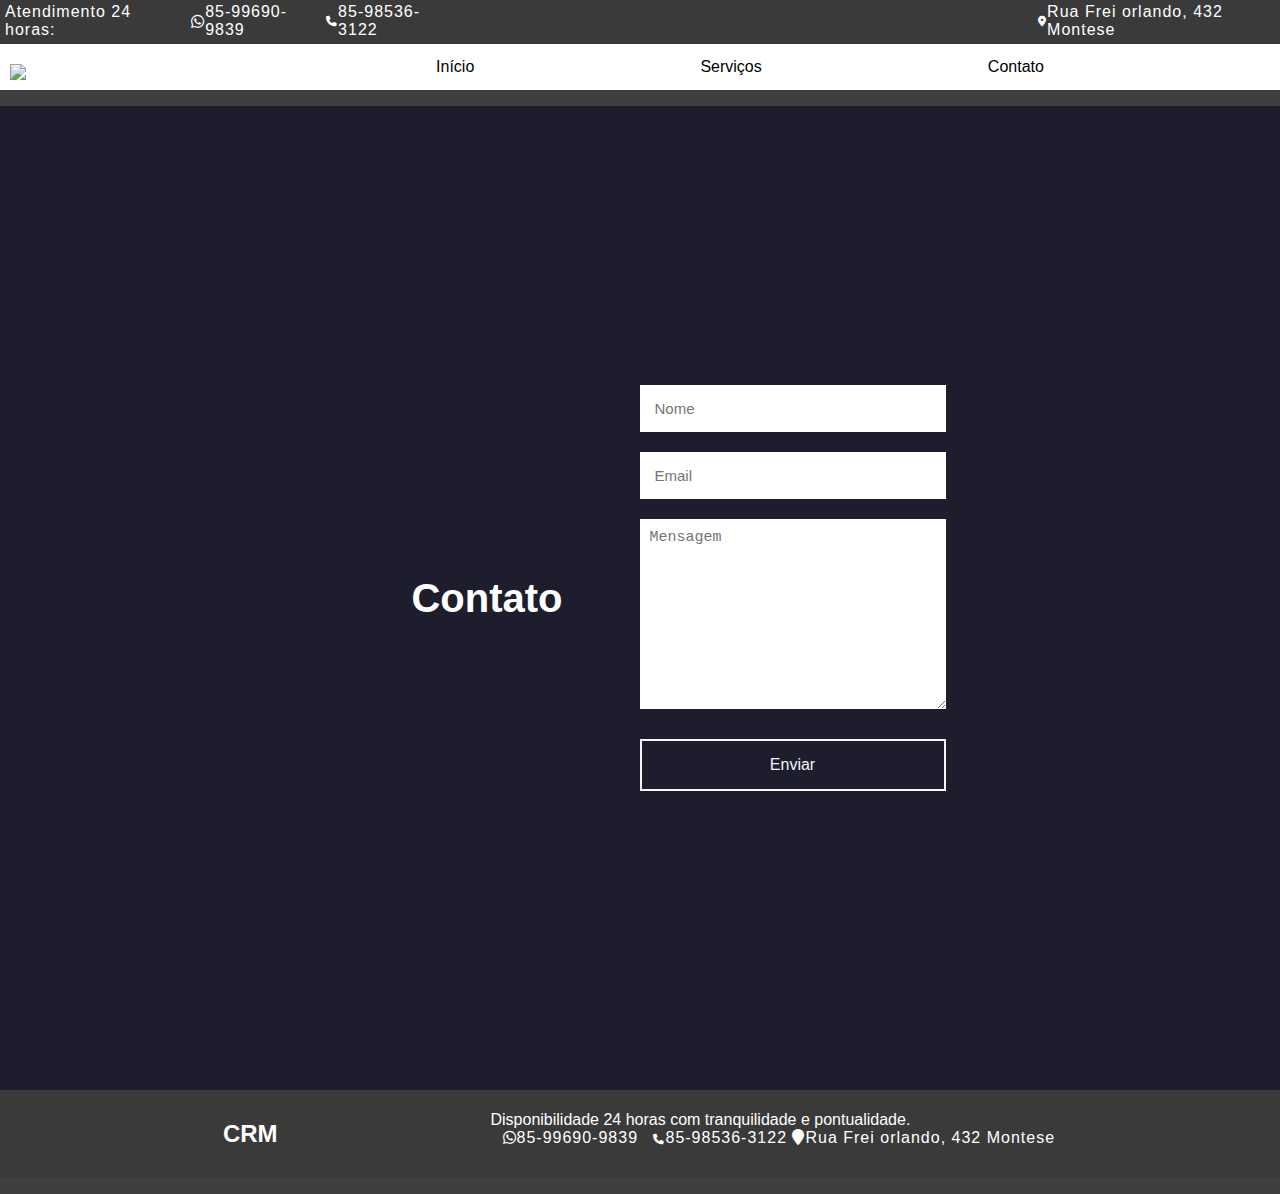
==== contact.html @ a8a5d806 "files" ====
<!DOCTYPE html>
<html lang="en">
<head>
    <meta charset="UTF-8">
    <meta name="viewport" content="width=device-width, initial-scale=1.0">
    <title>Serviço Funerario Traslado - CRM Funeraria</title>
    <link rel="icon" type="image/jpg" href="imagens/logo.jpg">
    <link rel="stylesheet" href="index.css">
    <link rel="stylesheet" href="https://cdnjs.cloudflare.com/ajax/libs/font-awesome/6.7.2/css/all.min.css" 
    integrity="sha512-Evv84Mr4kqVGRNSgIGL/F/aIDqQb7xQ2vcrdIwxfjThSH8CSR7PBEakCr51Ck+w+/U6swU2Im1vVX0SVk9ABhg=="
     crossorigin="anonymous" referrerpolicy="no-referrer"/>
</head>
<body>
    <nav>
        <div> 
            <li class="Slogan">Atendimento 24 horas: &nbsp;<i class="fa-brands fa-whatsapp"></i>85-99690-9839
                <i class="fa-solid fa-phone"></i>85-98536-3122
                <i class="fa-solid fa-location-dot"></i>Rua Frei orlando, 432 Montese</li>
        </div>
     </nav>
        <nav>
        <ul>
            <li>
                <div>
                    <img src="imagens/logo.jpg">  
                   <div>
            <li>
                <a href="index.html">Início</a>
            </li>
            </li>
                <a href="service.html">Serviços</a>
            </li>
            <li>
                <a href=contact.html>Contato<a>
            </li>
        </ul>
     </nav>
    <section>
<div class="Form">
    <h2>Contato</h2>
        <form action="https://formsubmit.co/cleberfilho1505@gmail.com" method="POST">
    <input type="text" name="name" required placeholder="Nome">
    <input type="email" name="email" required placeholder="Email">
    <textarea name="message" cols="30" rows="10" placeholder="Mensagem"></textarea>
    <button type="submit">Enviar</button>
</section>
</div>
<footer>
    <section class="footer">
    <div id="footer content">
        <div id="footer contact">
        <div class="container">
<ul>
<h2>CRM</h2>
<p2>Disponibilidade 24 horas com tranquilidade e pontualidade.<p2>    
<div>
<div class="footer3">
    <li><i class="fa-brands fa-whatsapp"></i>85-99690-9839
        <i class="fa-solid fa-phone"></i>85-98536-3122
        <i class="fa-solid fa-location-pin"></i>Rua Frei orlando, 432 Montese</li>
<div>
</section>
</footer>
</body>
</html>
---- index.css ----
body {
    background-color: rgb(63, 63, 63);
}
ul { 
    display: flex;
justify-content: space-between;
list-style-type: none;
align-items: center;
padding: 10px;
font-family: Arial, Helvetica, sans-serif;
font-size: 12pt;
background-color: rgb(255, 255, 255);
margin-top: 0px;
margin-left: -8px;
margin-right: -8px;
color: rgb(0, 0, 0);
}
  

nav img {
    width: 100px;
    display: flex;
    justify-content: space-around;
    margin-right: 100px;
    margin-top: 10px;
}
a  {
text-decoration: none;
color: rgb(0, 0, 0);

}
nav a:hover {
color: blue;

}
.Slogan {
    display: flex;
list-style-type: none;
font-family: Arial, Helvetica, sans-serif;
font-size: 12pt;
background-color: rgb(58, 58, 58);
color: rgb(255, 255, 255);
margin-top: -10px;
margin-left: -8px;
margin-right: -8px;
padding: 5px;
align-items: center;
letter-spacing: 1px;
}
.fa-phone {
margin-left: 10px;
font-size: 8pt;
}
.fa-whatsapp {
margin-left: 10px;
font-size: 15px;
}
.fa-location-dot {
    margin-left: 589px;
    font-size: 8pt;
}
.fa-location-dot1 {
    font-size: 8pt
}
header h1 {
   display: flex;
    color: rgb(255, 255, 255);
    font-family: Arial, Helvetica, sans-serif;
    align-items: center;
    justify-content: center; 
}
header p {
    display: flex;
    color: rgb(255, 255, 255);
    font-family: Arial, Helvetica, sans-serif;
    align-items: center;
    justify-content: center; 
}
h3 {
    margin-bottom: -10px;
    margin-left: -6px;
    margin-right: -6px;
    display: flex;
    color: rgb(255, 255, 255);
    font-family: Arial, Helvetica, sans-serif;
    align-items: center;
    justify-content: center; 
}
header li {
    margin-left: -6px;
    margin-right: -6px;
    display: flex;
    color: rgb(255, 255, 255);
    font-family: Arial, Helvetica, sans-serif;
    justify-content: space-around; 
}
.Form {
    margin: 0;
    padding: 0;
    box-sizing: border-box;
    font-family: sans-serif;
    display: flex;
    align-items: center;
    justify-content: center;
    background-color: #1d1d2e;
    margin-left: -8px;
    margin-right: -8px;
}
.Form body{
    display: flex;
    align-items: center;
    justify-content: center;
    min-height: 100vh;
    background: #101026;
    padding-left: 50px;
}
.Form section{
    display: flex;
    align-items: center;
    justify-content: center;
    padding: 10px 45px;
    background: #1d1d2e;
    width: 500px;
    
}
.Form h2{
    font-size: 2.5rem;
    margin: 2rem;

}
.Form label{
    font-size: 17px;
    margin-bottom: 4px;
}
.Form input{
    padding: 15px;
    outline: none;
    border: 0;
    margin-bottom: 20px;
    font-size: 15px;
    transition: all 0.5s;
}
.Form input:focus{
    border-radius: 16px;
}
.Form textarea{
    padding: 10px;
    outline: none;
    border: 0;
    font-size: 15px;
    margin-bottom: 30px;
    transition: all 0.5s;
}
.Form textarea:focus{
    border-radius: 16px;
}
.Form button{
    padding: 15px;
    cursor: pointer;
    font-size: 16px;
    background: transparent;
    border: 2px solid #f5f5f5;
    color: #f5f5f5;
    transition: all 1s;
    margin-bottom: 20px;
}
.Form button:hover{
    background: #f5f5f5;
    color: #101026;
    border-radius: 16px;
}
.Form label{
    font-size: 17px;
    margin-bottom: 4px;
}
.Form h2 {
    font-size: 2.5rem;
    margin: 2rem;
    display: flex;
align-items: center;
justify-content: center;
padding: 10px 45px;
color: white;
min-height: 100vh;
}
.Form form {
    display: flex;
flex-direction: column;
}
footer ul {
    display: flex;
    list-style-type: none;
    font-family: Arial, Helvetica, sans-serif;
    font-size: 12pt;
    background-color: rgb(58, 58, 58);
    color: rgb(255, 255, 255);
  justify-content: space-evenly
}
footer li {
    font-family: Arial, Helvetica, sans-serif;
    font-size: 12pt;
    color: white;
    padding: 5px;
    align-items: center;
    letter-spacing: 1px;
}
.footer3 {
    display: flex;
    list-style-type: none;
    font-family: Arial, Helvetica, sans-serif;
    font-size: 12pt;
    background-color:  rgb(58, 58, 58);
    color: rgb(255, 255, 255);
    margin-top: -10px;
    margin-left: -8px;
    margin-right: -8px;
    padding: 5px;
    align-items: center;
    letter-spacing: 1px;
}
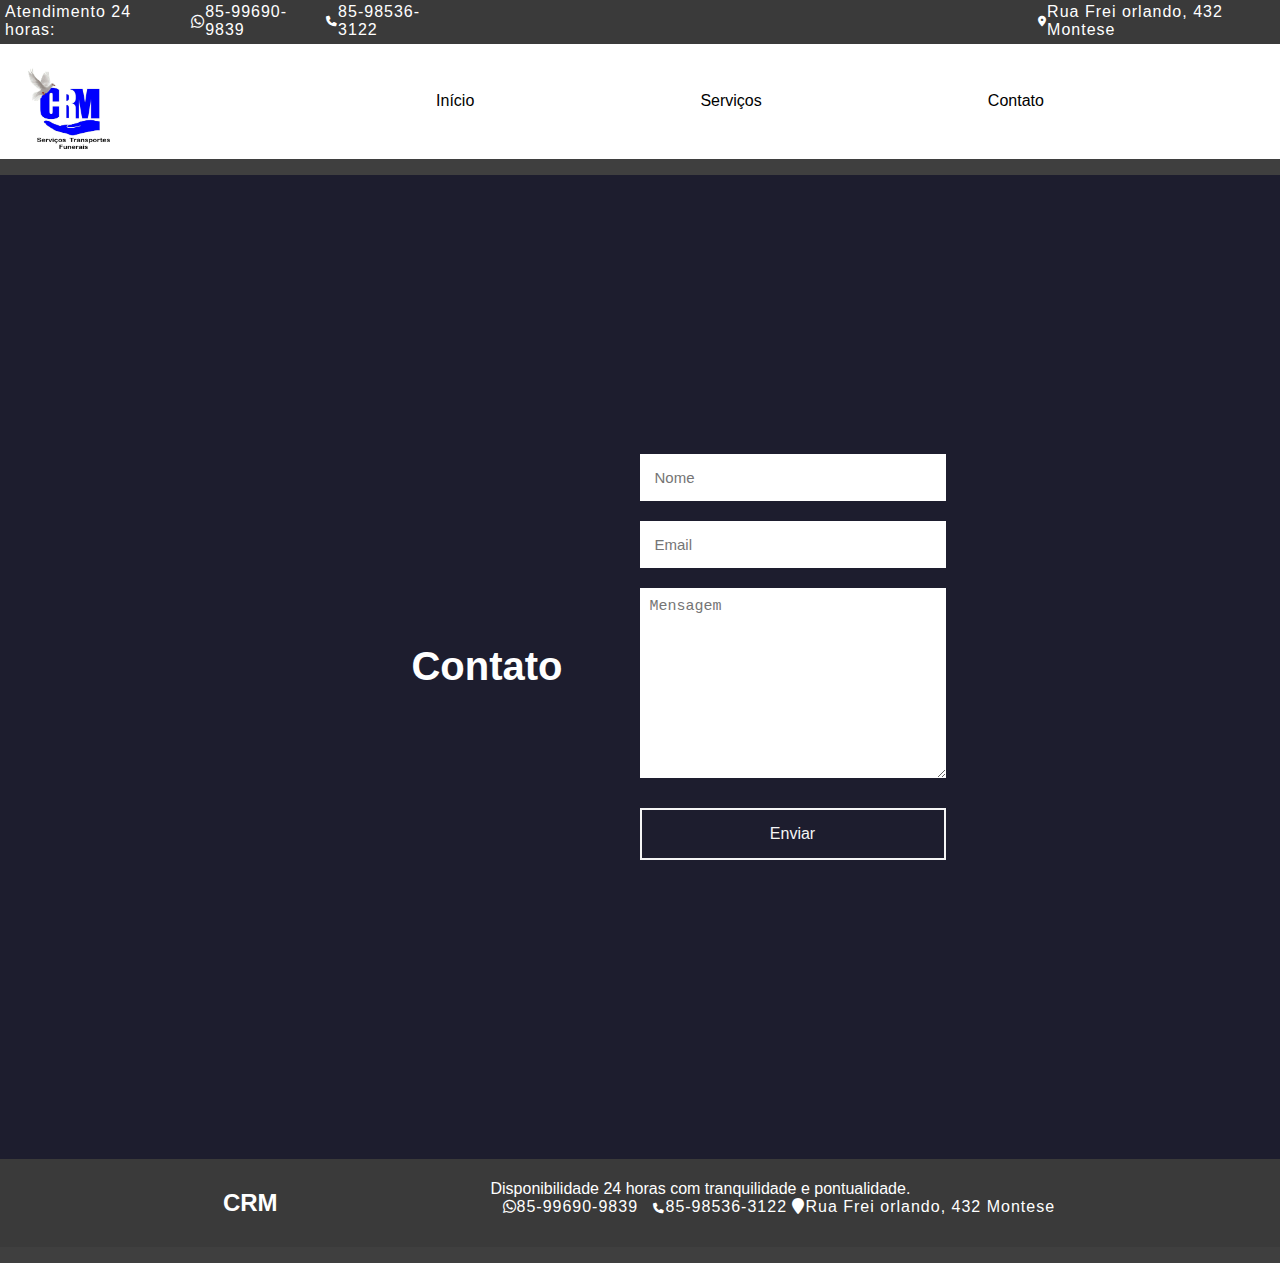
==== commit 7e99fbd3: "file submit" ====
--- a/contact.html
+++ b/contact.html
@@ -22,7 +22,7 @@
         <ul>
             <li>
                 <div>
-                    <img src="imagens/logo.jpg">  
+                    <img src="logo.jpg">  
                    <div>
             <li>
                 <a href="index.html">Início</a>
